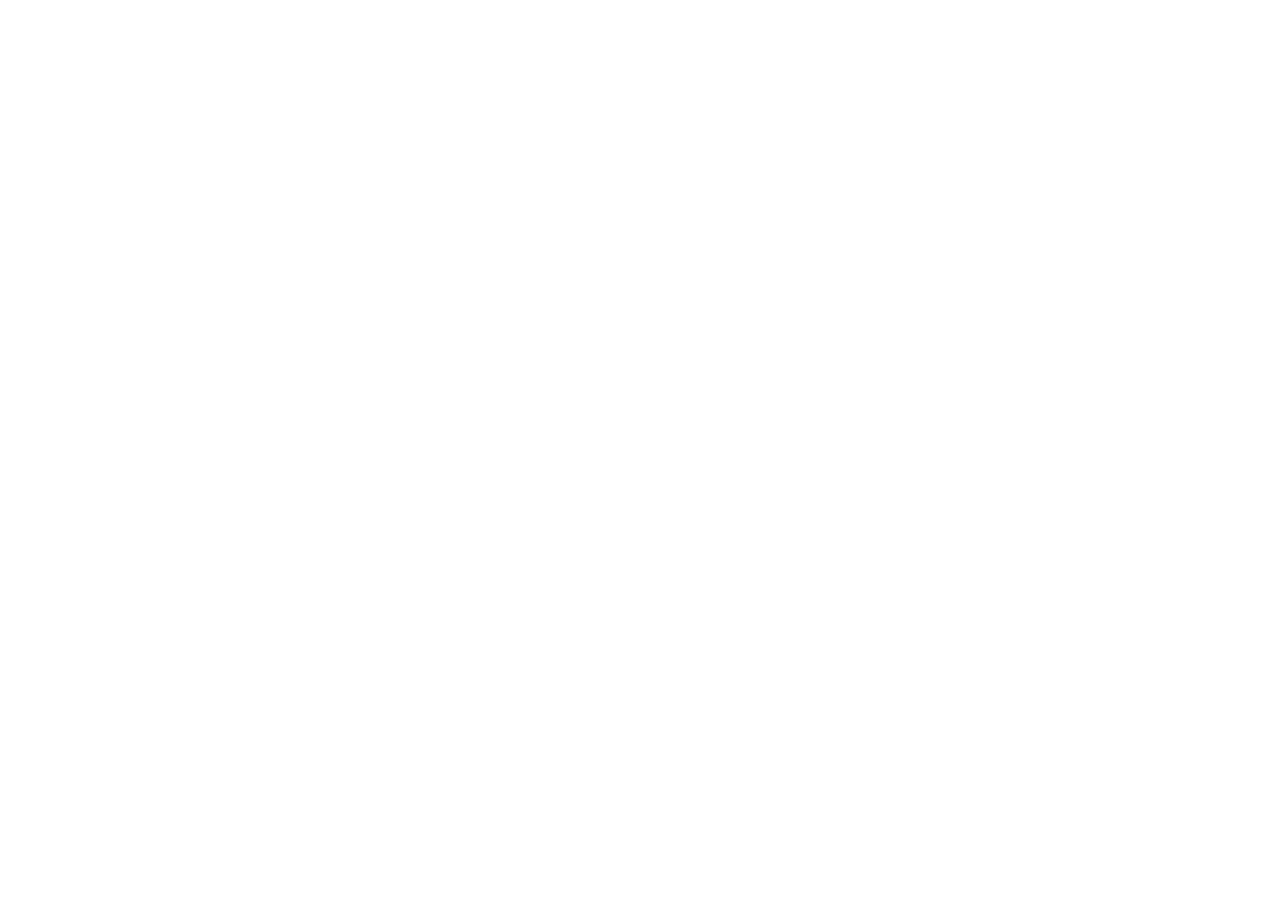
==== login.html @ 1596ad74 "html for form frame done. css for writing done. img name changed" ====
<!DOCTYPE html>
<html lang="en">
<head>
    <meta charset="UTF-8">
    <meta http-equiv="X-UA-Compatible" content="IE=edge">
    <meta name="viewport" content="width=device-width, initial-scale=1.0">
    <title>Document</title>
</head>
<body>
    
</body>
</html>
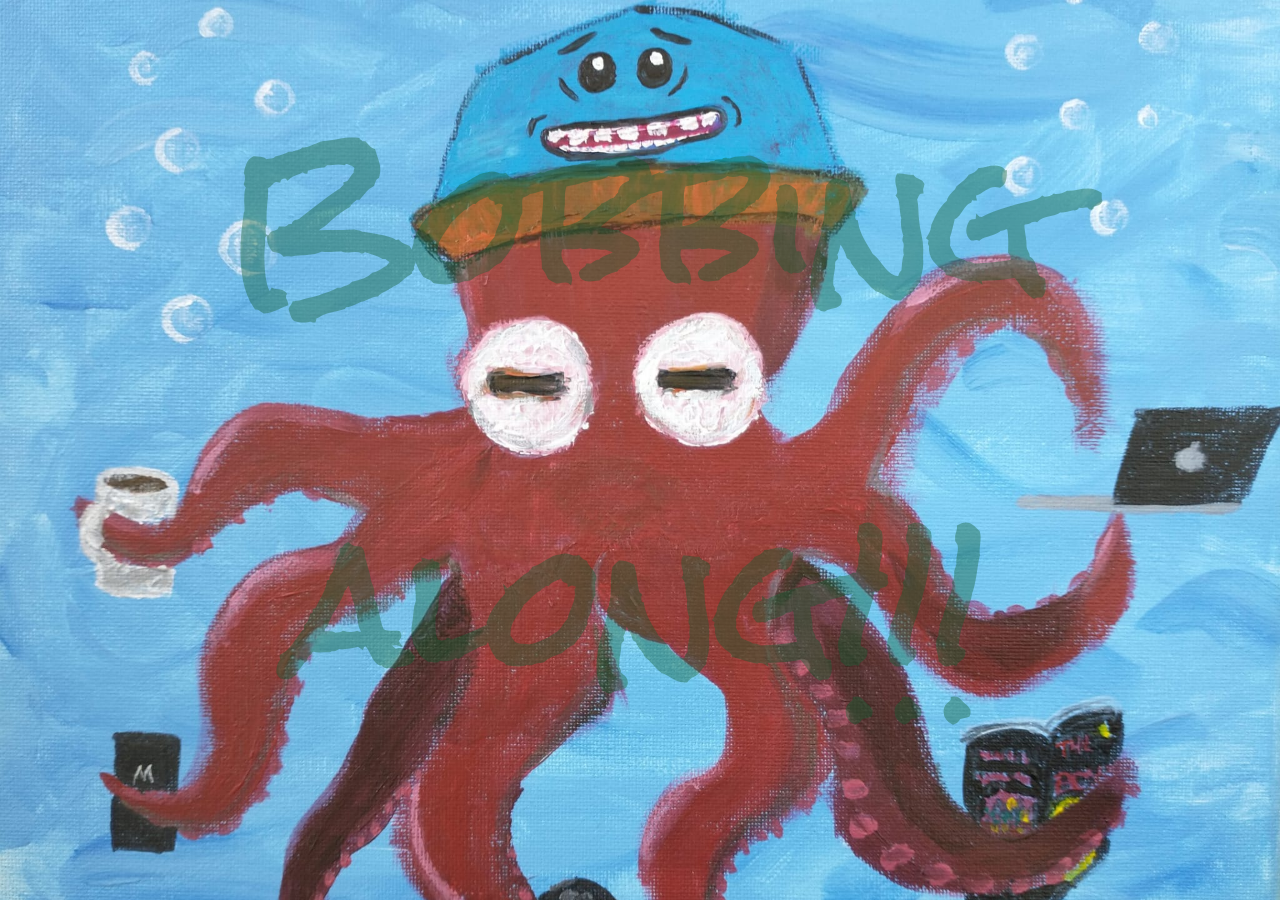
==== commit 46b2fe4b: "login link page made. html + css done" ====
--- a/login.html
+++ b/login.html
@@ -4,9 +4,14 @@
     <meta charset="UTF-8">
     <meta http-equiv="X-UA-Compatible" content="IE=edge">
     <meta name="viewport" content="width=device-width, initial-scale=1.0">
-    <title>Document</title>
+    <title>Fake login</title>
+    <link rel="stylesheet" href="login.css">
 </head>
+
 <body>
+
+    <h1>Bobbing along!!!</h1>
     
 </body>
+
 </html>--- a/login.css
+++ b/login.css
@@ -0,0 +1,20 @@
+@import url('https://fonts.googleapis.com/css2?family=Rock+Salt&display=swap');
+
+body {
+    background-image: url(./img/me-octo.jpg);
+    background-repeat: no-repeat;
+    background-size: cover;
+    display: flex;
+    position: relative;
+    justify-content: center;
+    align-items: center;
+    height: 90vh;
+}
+
+h1 {
+    color: rgb(17, 93, 50);
+    font-family:  'Rock Salt', cursive;
+    font-size: 10rem;
+    text-align: center;
+    opacity: 40%;
+}